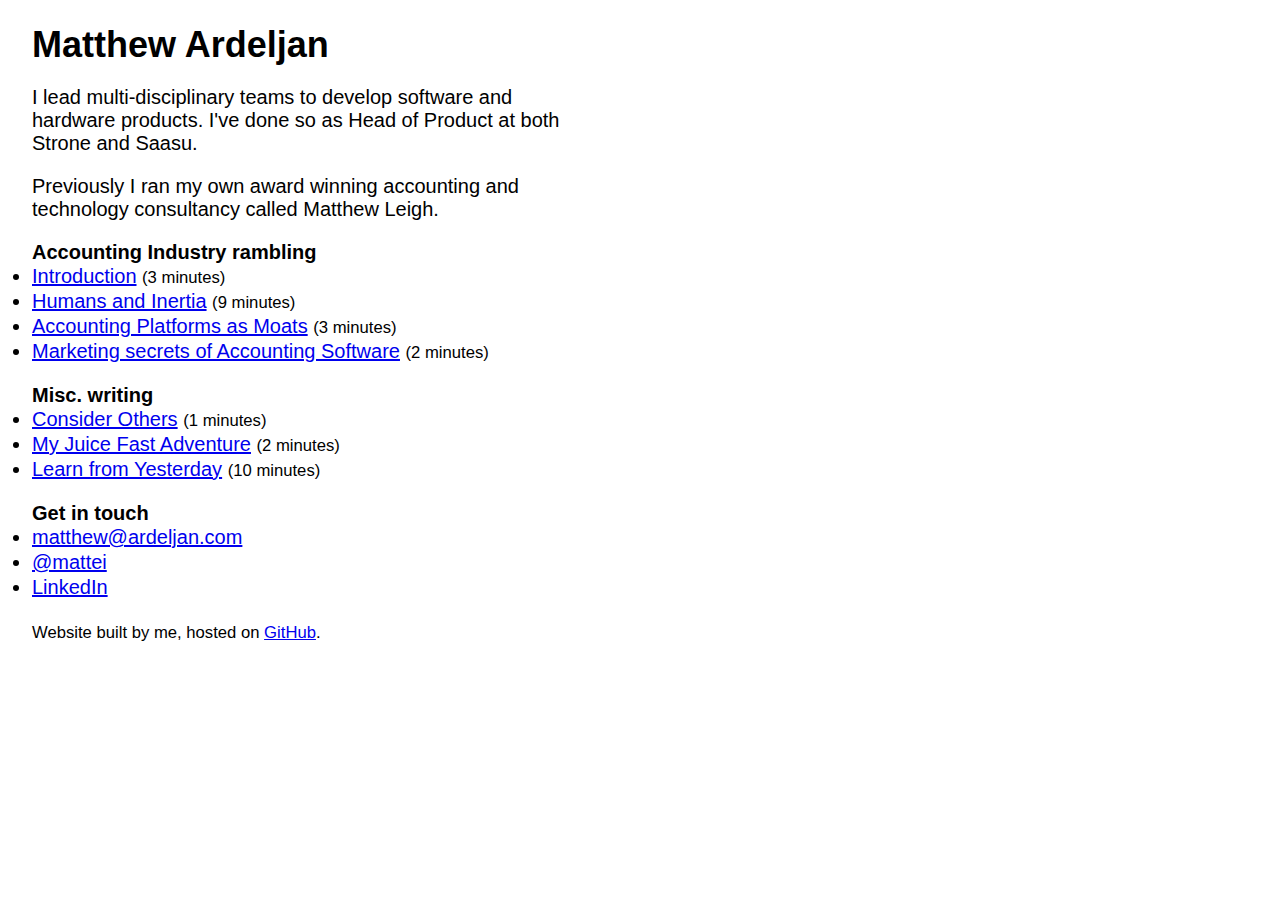
==== index.html @ bfbbd199 "char width and clean up" ====
<!DOCTYPE html>
<html lang="en">

<head>
  <meta http-equiv="Content-Type" content="text/html; charset=UTF-8">
  <meta name="description" content="Product Management, Technology and Design.">
  <meta name="keywords" content="Product Management, Technology and Design.">
  <meta name="author" content="Matthew Ardeljan">
  <meta name="viewport" content="width=device-width, initial-scale=1.0">

  <link rel="icon" type="image/png" href="./images/favicon-32x32.png" sizes="32x32" />
  <link rel="icon" type="image/png" href="./images/favicon-16x16.png" sizes="16x16" />
  <title>Matthew Ardeljan - Product Management &amp; Technologist</title>

  <style>
    html {
      -webkit-font-smoothing: antialiased;
      font-family: -apple-system, BlinkMacSystemFont, "Segoe UI", "Roboto", "Ubuntu", sans-serif;
    }

    body {
      margin: 0;
      padding: 0;
      background-color: #fff;
      font-size: 1.25rem;
      max-width: 30em;
    }

    h1 {
      margin: 1rem 0 .5rem 0;
      font-size: 2.25rem;
    }

    ul {
      font-size: 1.25rem;
      padding: 0;
      -webkit-margin-before: 0;
    }

    li {
      line-height: 1.25;
    }

    .wrapper {
      padding: .5rem 2rem;
    }
  </style>
</head>

<body>
  <div class="wrapper">
    <h1>Matthew Ardeljan</h1>
    <p>I lead multi-disciplinary teams to develop software and hardware products. I've done so as Head of Product at both Strone and Saasu.</p>
    <p>Previously I ran my own award winning accounting and technology consultancy called Matthew Leigh.</p>

    <strong>Accounting Industry rambling</strong>
    <ul>
      <li><a href="https://medium.com/@matthewardeljan/introduction-34c578c97b1c">Introduction</a> <small>(3 minutes)</small></li>
      <li><a href="https://medium.com/@matthewardeljan/humans-and-inertia-25c846086b6c">Humans and Inertia</a> <small>(9 minutes)</small></li>
      <li><a href="https://medium.com/@matthewardeljan/accounting-platforms-as-moats-b55ace66ff67">Accounting Platforms as Moats</a> <small>(3 minutes)</small></li>
      <li><a href="https://medium.com/@matthewardeljan/marketing-secrets-of-accounting-software-d48f287a34ac">Marketing secrets of Accounting Software</a> <small>(2 minutes)</small></li>
    </ul>

    <strong>Misc. writing</strong>
    <ul>
      <li><a href="https://medium.com/@matthewardeljan/consider-others-2f7f07636d3">Consider Others</a> <small>(1 minutes)</small></li>
      <li><a href="https://fityourself.club/my-juice-fast-adventure-d9068a634a79">My Juice Fast Adventure</a> <small>(2 minutes)</small></li>
      <li><a href="https://medium.com/@matthewardeljan/learn-from-yesterday-450cd631c9f9">Learn from Yesterday</a> <small>(10 minutes)</small></li>
    </ul>

    <strong>Get in touch</strong>
    <ul>
      <li><a href="mailto:matthew@ardeljan.com">matthew@ardeljan.com</a></li>
      <li><a href="https://twitter.com/mattei">@mattei</a></li>
      <li><a href="https://www.linkedin.com/in/matthewardeljan">LinkedIn</a></li>
    </ul>
    <small>Website built by me, hosted on <a href="https://github.com/mattei/matthew/">GitHub</a>.</small>
  </div>

  <script>
    (function(i, s, o, g, r, a, m) {
      i['GoogleAnalyticsObject'] = r;
      i[r] = i[r] || function() {
        (i[r].q = i[r].q || []).push(arguments)
      }, i[r].l = 1 * new Date();
      a = s.createElement(o),
        m = s.getElementsByTagName(o)[0];
      a.async = 1;
      a.src = g;
      m.parentNode.insertBefore(a, m)
    })(window, document, 'script', 'https://www.google-analytics.com/analytics.js', 'ga');
    ga('create', 'UA-15947034-8', 'auto');
    ga('send', 'pageview');
  </script>
</body>

</html>
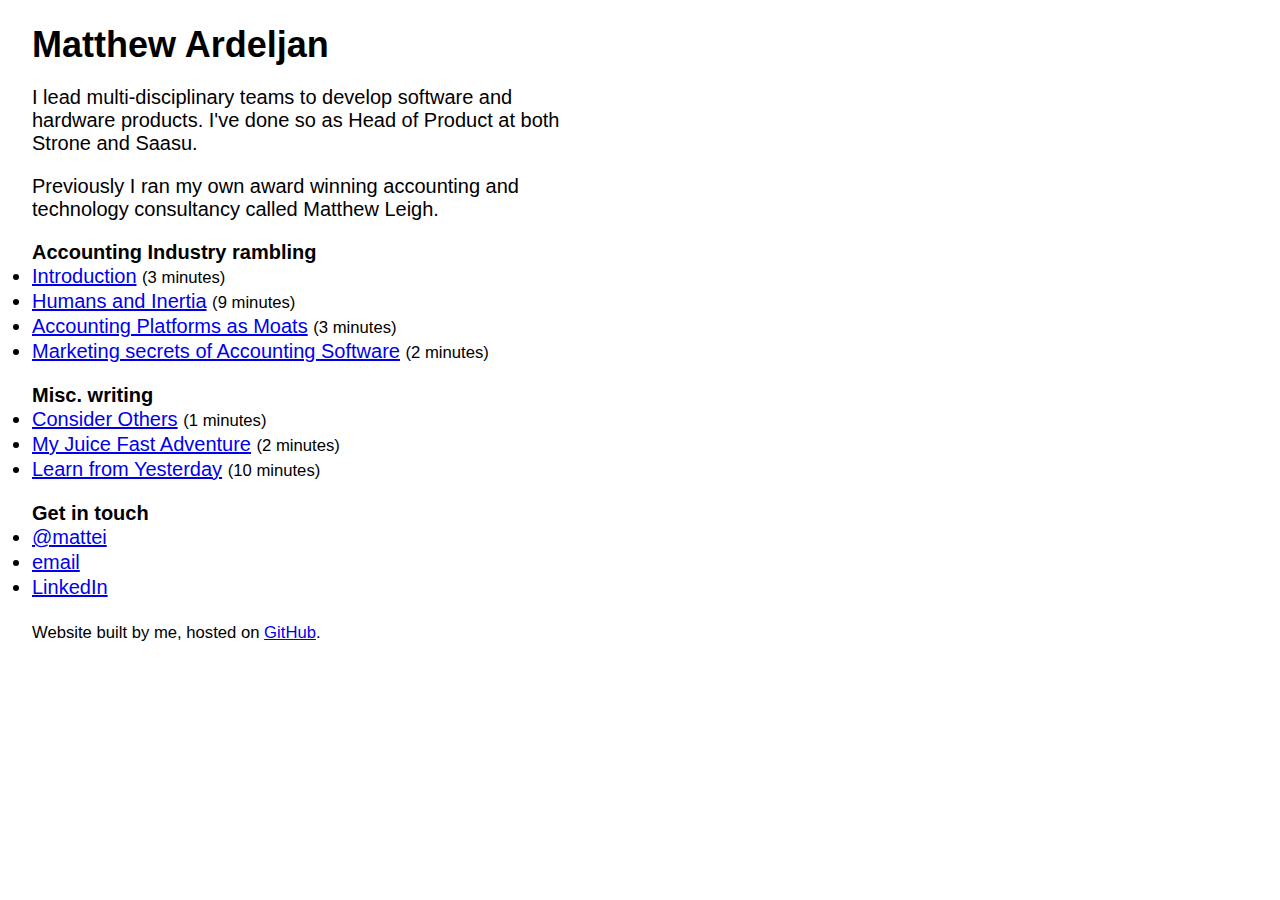
==== commit 9493341a: "content changes" ====
--- a/index.html
+++ b/index.html
@@ -70,8 +70,8 @@
 
     <strong>Get in touch</strong>
     <ul>
-      <li><a href="mailto:matthew@ardeljan.com">matthew@ardeljan.com</a></li>
       <li><a href="https://twitter.com/mattei">@mattei</a></li>
+      <li><a href="mailto:matthew@ardeljan.com">email</a></li>
       <li><a href="https://www.linkedin.com/in/matthewardeljan">LinkedIn</a></li>
     </ul>
     <small>Website built by me, hosted on <a href="https://github.com/mattei/matthew/">GitHub</a>.</small>
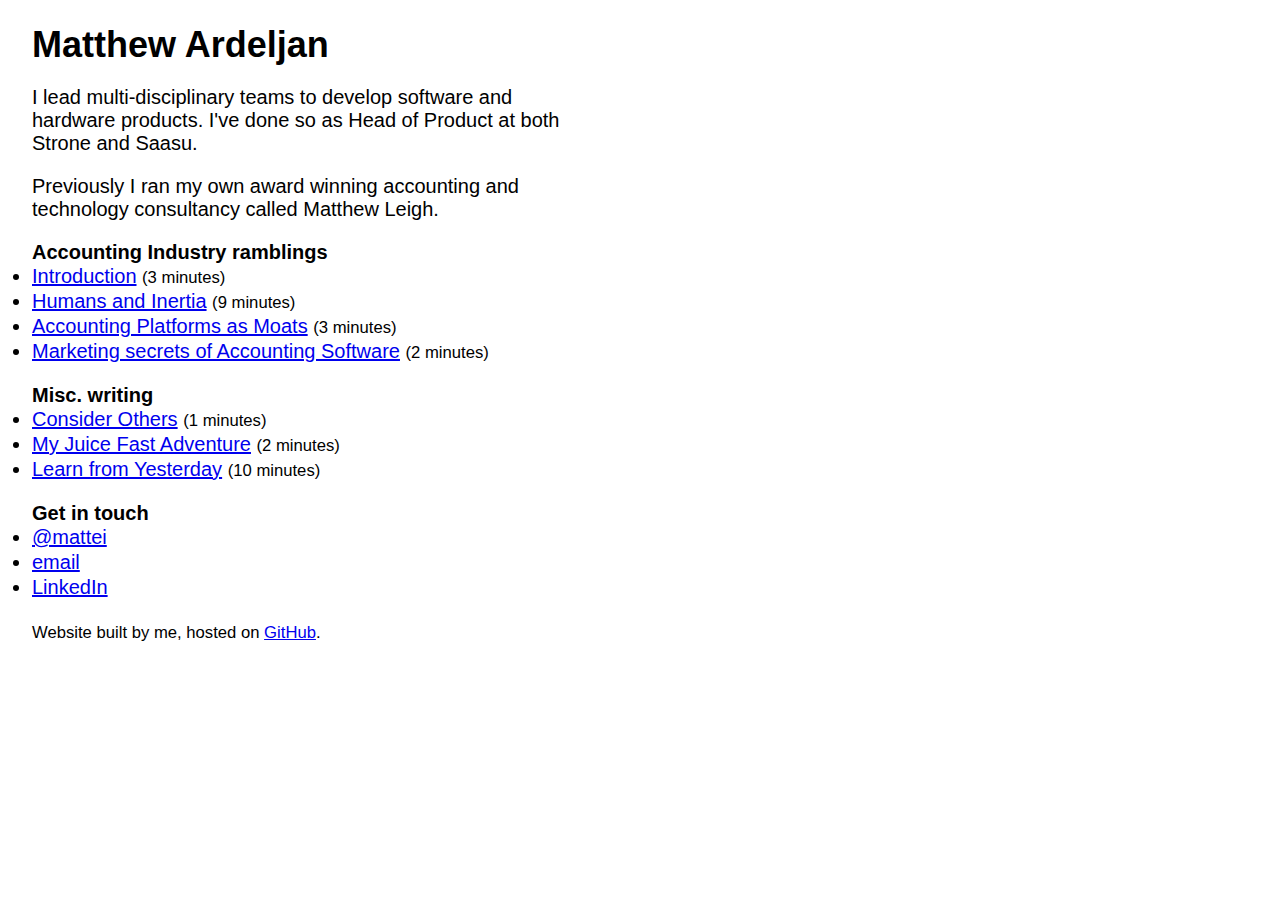
==== commit 15cc5a31: "change" ====
--- a/index.html
+++ b/index.html
@@ -53,7 +53,7 @@
     <p>I lead multi-disciplinary teams to develop software and hardware products. I've done so as Head of Product at both Strone and Saasu.</p>
     <p>Previously I ran my own award winning accounting and technology consultancy called Matthew Leigh.</p>
 
-    <strong>Accounting Industry rambling</strong>
+    <strong>Accounting Industry ramblings</strong>
     <ul>
       <li><a href="https://medium.com/@matthewardeljan/introduction-34c578c97b1c">Introduction</a> <small>(3 minutes)</small></li>
       <li><a href="https://medium.com/@matthewardeljan/humans-and-inertia-25c846086b6c">Humans and Inertia</a> <small>(9 minutes)</small></li>
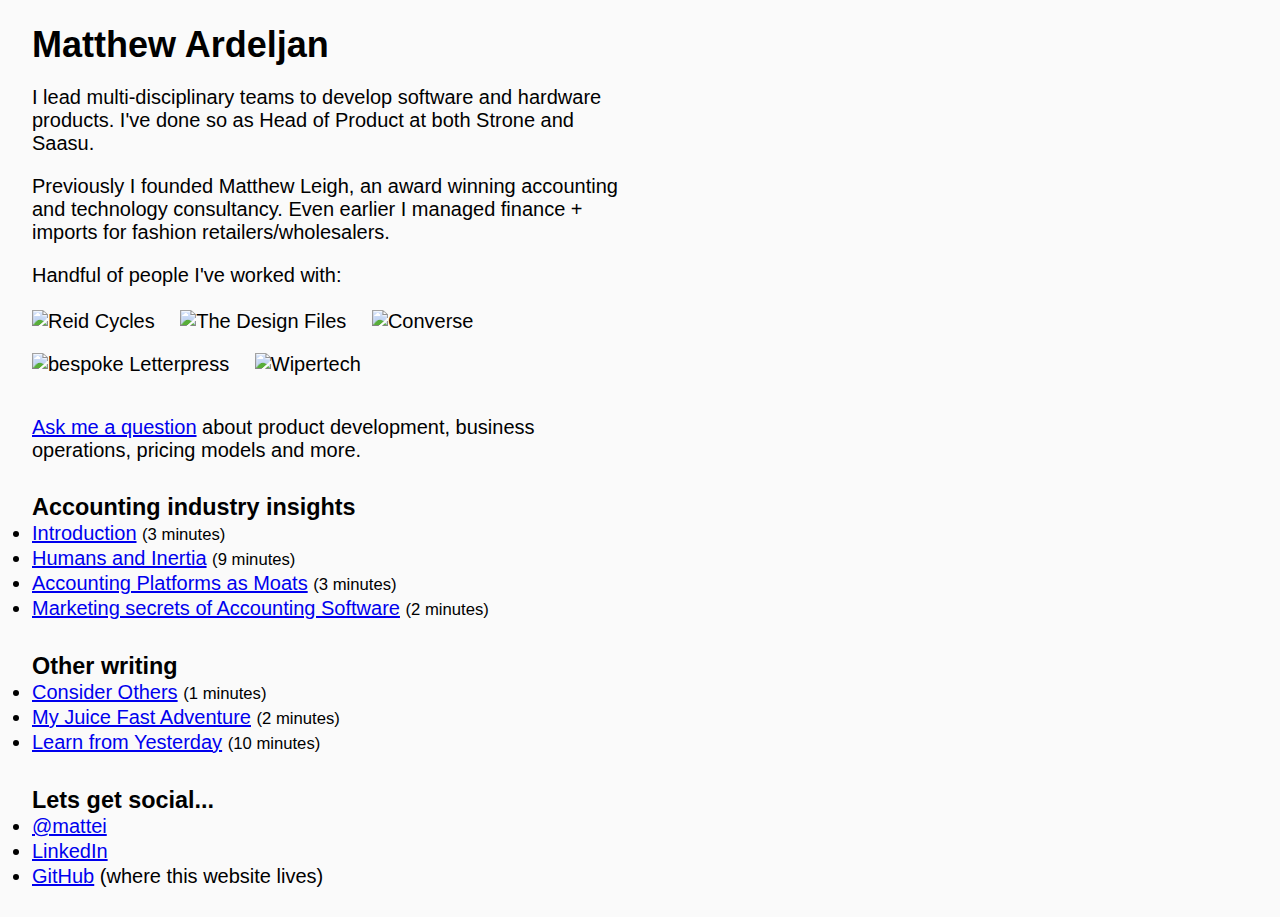
==== commit 4e6c45e7: "content changes mostly" ====
--- a/index.html
+++ b/index.html
@@ -21,14 +21,24 @@
     body {
       margin: 0;
       padding: 0;
-      background-color: #fff;
       font-size: 1.25rem;
       max-width: 30em;
+      padding: .5rem 2rem;
+      background-color: #fafafa;
     }
 
     h1 {
       margin: 1rem 0 .5rem 0;
       font-size: 2.25rem;
+    }
+
+    h3 {
+      margin: 2rem 0 0 0;
+    }
+
+    img {
+      padding: 0 1em 1em 0;
+      vertical-align: middle;;
     }
 
     ul {
@@ -40,42 +50,45 @@
     li {
       line-height: 1.25;
     }
-
-    .wrapper {
-      padding: .5rem 2rem;
-    }
   </style>
 </head>
 
 <body>
-  <div class="wrapper">
-    <h1>Matthew Ardeljan</h1>
-    <p>I lead multi-disciplinary teams to develop software and hardware products. I've done so as Head of Product at both Strone and Saasu.</p>
-    <p>Previously I ran my own award winning accounting and technology consultancy called Matthew Leigh.</p>
+  <h1>Matthew Ardeljan</h1>
+  <p>I lead multi-disciplinary teams to develop software and hardware products. I've done so as Head of Product at both Strone and Saasu.</p>
+  <p>Previously I founded Matthew Leigh, an award winning accounting and technology consultancy. Even earlier I managed finance + imports for fashion retailers/wholesalers.</p>
+  <p>
+    Handful of people I've worked with:<br/><br/>
+    <img src="images/reid.png" width="150px" alt="Reid Cycles" />
+    <img src="images/tdf.png" width="200px" alt="The Design Files" />
+    <img src="images/converse.jpg" width="190px" alt="Converse" />
+    <img src="images/bespoke.jpg" width="190px" alt="bespoke Letterpress" />
+    <!--<img src="images/cfs.png" width="190px" alt="the Cruelty Free shop" />-->
+    <img src="images/wipertech.png" width="190px" alt="Wipertech" />
+  </p>
+  <p><a href="https://21.co/matthewardeljan/">Ask me a question</a> about product development, business operations, pricing models and more.</p>
 
-    <strong>Accounting Industry ramblings</strong>
-    <ul>
-      <li><a href="https://medium.com/@matthewardeljan/introduction-34c578c97b1c">Introduction</a> <small>(3 minutes)</small></li>
-      <li><a href="https://medium.com/@matthewardeljan/humans-and-inertia-25c846086b6c">Humans and Inertia</a> <small>(9 minutes)</small></li>
-      <li><a href="https://medium.com/@matthewardeljan/accounting-platforms-as-moats-b55ace66ff67">Accounting Platforms as Moats</a> <small>(3 minutes)</small></li>
-      <li><a href="https://medium.com/@matthewardeljan/marketing-secrets-of-accounting-software-d48f287a34ac">Marketing secrets of Accounting Software</a> <small>(2 minutes)</small></li>
-    </ul>
+  <h3>Accounting industry insights</h3>
+  <ul>
+    <li><a href="https://medium.com/@matthewardeljan/introduction-34c578c97b1c">Introduction</a> <small>(3 minutes)</small></li>
+    <li><a href="https://medium.com/@matthewardeljan/humans-and-inertia-25c846086b6c">Humans and Inertia</a> <small>(9 minutes)</small></li>
+    <li><a href="https://medium.com/@matthewardeljan/accounting-platforms-as-moats-b55ace66ff67">Accounting Platforms as Moats</a> <small>(3 minutes)</small></li>
+    <li><a href="https://medium.com/@matthewardeljan/marketing-secrets-of-accounting-software-d48f287a34ac">Marketing secrets of Accounting Software</a> <small>(2 minutes)</small></li>
+  </ul>
 
-    <strong>Misc. writing</strong>
-    <ul>
-      <li><a href="https://medium.com/@matthewardeljan/consider-others-2f7f07636d3">Consider Others</a> <small>(1 minutes)</small></li>
-      <li><a href="https://fityourself.club/my-juice-fast-adventure-d9068a634a79">My Juice Fast Adventure</a> <small>(2 minutes)</small></li>
-      <li><a href="https://medium.com/@matthewardeljan/learn-from-yesterday-450cd631c9f9">Learn from Yesterday</a> <small>(10 minutes)</small></li>
-    </ul>
+  <h3>Other writing</h3>
+  <ul>
+    <li><a href="https://medium.com/@matthewardeljan/consider-others-2f7f07636d3">Consider Others</a> <small>(1 minutes)</small></li>
+    <li><a href="https://fityourself.club/my-juice-fast-adventure-d9068a634a79">My Juice Fast Adventure</a> <small>(2 minutes)</small></li>
+    <li><a href="https://medium.com/@matthewardeljan/learn-from-yesterday-450cd631c9f9">Learn from Yesterday</a> <small>(10 minutes)</small></li>
+  </ul>
 
-    <strong>Get in touch</strong>
-    <ul>
-      <li><a href="https://twitter.com/mattei">@mattei</a></li>
-      <li><a href="mailto:matthew@ardeljan.com">email</a></li>
-      <li><a href="https://www.linkedin.com/in/matthewardeljan">LinkedIn</a></li>
-    </ul>
-    <small>Website built by me, hosted on <a href="https://github.com/mattei/matthew/">GitHub</a>.</small>
-  </div>
+  <h3>Lets get social...</h3>
+  <ul>
+    <li><a href="https://twitter.com/mattei">@mattei</a></li>
+    <li><a href="https://www.linkedin.com/in/matthewardeljan">LinkedIn</a></li>
+    <li><a href="https://github.com/mattei/matthew/">GitHub</a> (where this website lives)</li>
+  </ul>
 
   <script>
     (function(i, s, o, g, r, a, m) {
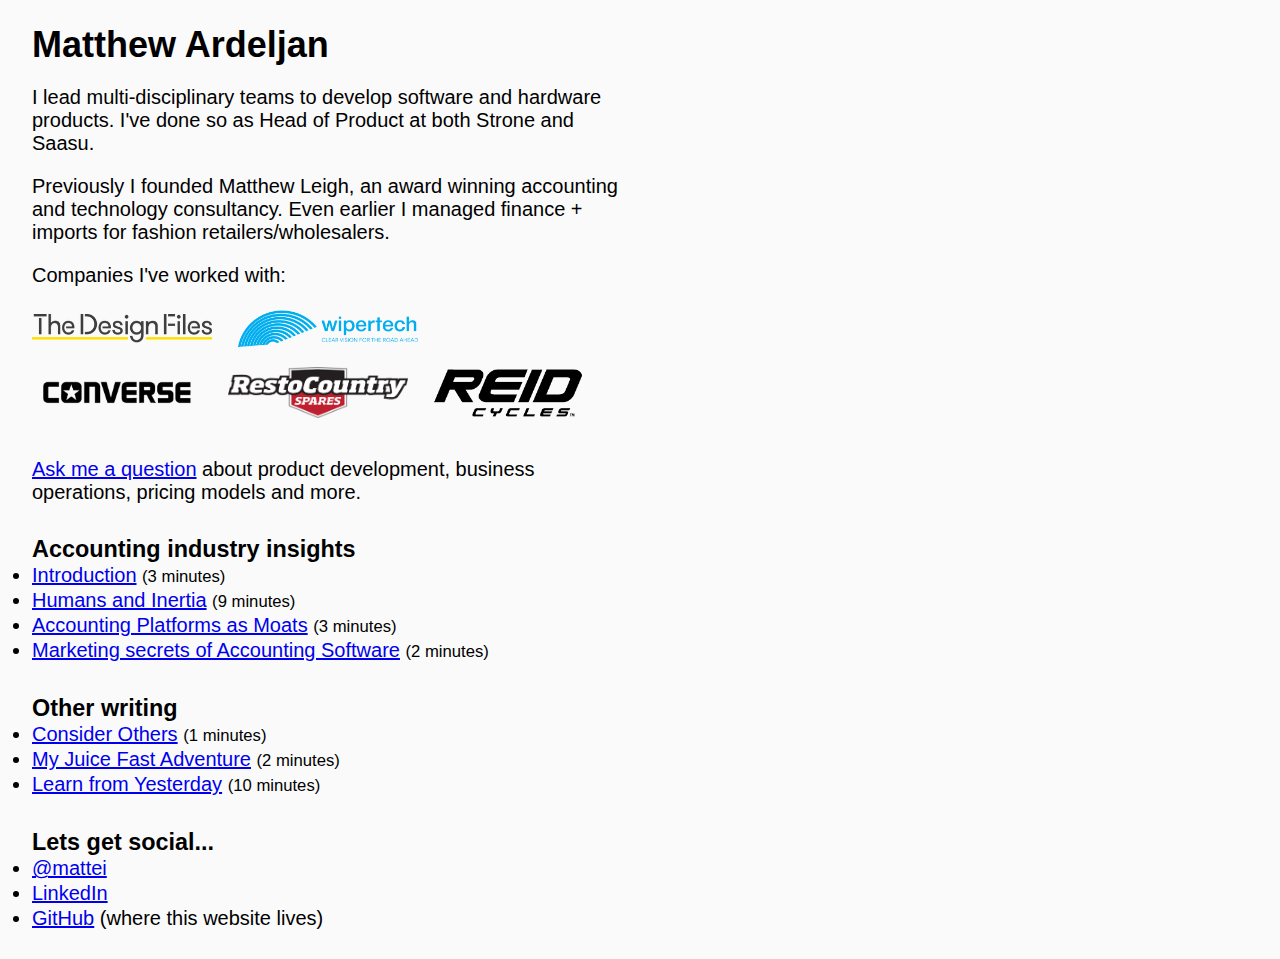
==== commit 6176c6b1: "image and content changes" ====
--- a/index.html
+++ b/index.html
@@ -45,6 +45,7 @@
       font-size: 1.25rem;
       padding: 0;
       -webkit-margin-before: 0;
+      margin-top: 0;
     }
 
     li {
@@ -58,13 +59,12 @@
   <p>I lead multi-disciplinary teams to develop software and hardware products. I've done so as Head of Product at both Strone and Saasu.</p>
   <p>Previously I founded Matthew Leigh, an award winning accounting and technology consultancy. Even earlier I managed finance + imports for fashion retailers/wholesalers.</p>
   <p>
-    Handful of people I've worked with:<br/><br/>
+    Companies I've worked with:<br/><br/>
+    <img src="images/tdf.png" width="180px" alt="The Design Files" />
+    <img src="images/wipertech.png" width="180px" alt="Wipertech" />
+    <img src="images/converse.png" width="170px" alt="Converse" />
+    <img src="images/resto.png" width="180px" alt="RestoCountry" />
     <img src="images/reid.png" width="150px" alt="Reid Cycles" />
-    <img src="images/tdf.png" width="200px" alt="The Design Files" />
-    <img src="images/converse.jpg" width="190px" alt="Converse" />
-    <img src="images/bespoke.jpg" width="190px" alt="bespoke Letterpress" />
-    <!--<img src="images/cfs.png" width="190px" alt="the Cruelty Free shop" />-->
-    <img src="images/wipertech.png" width="190px" alt="Wipertech" />
   </p>
   <p><a href="https://21.co/matthewardeljan/">Ask me a question</a> about product development, business operations, pricing models and more.</p>
 
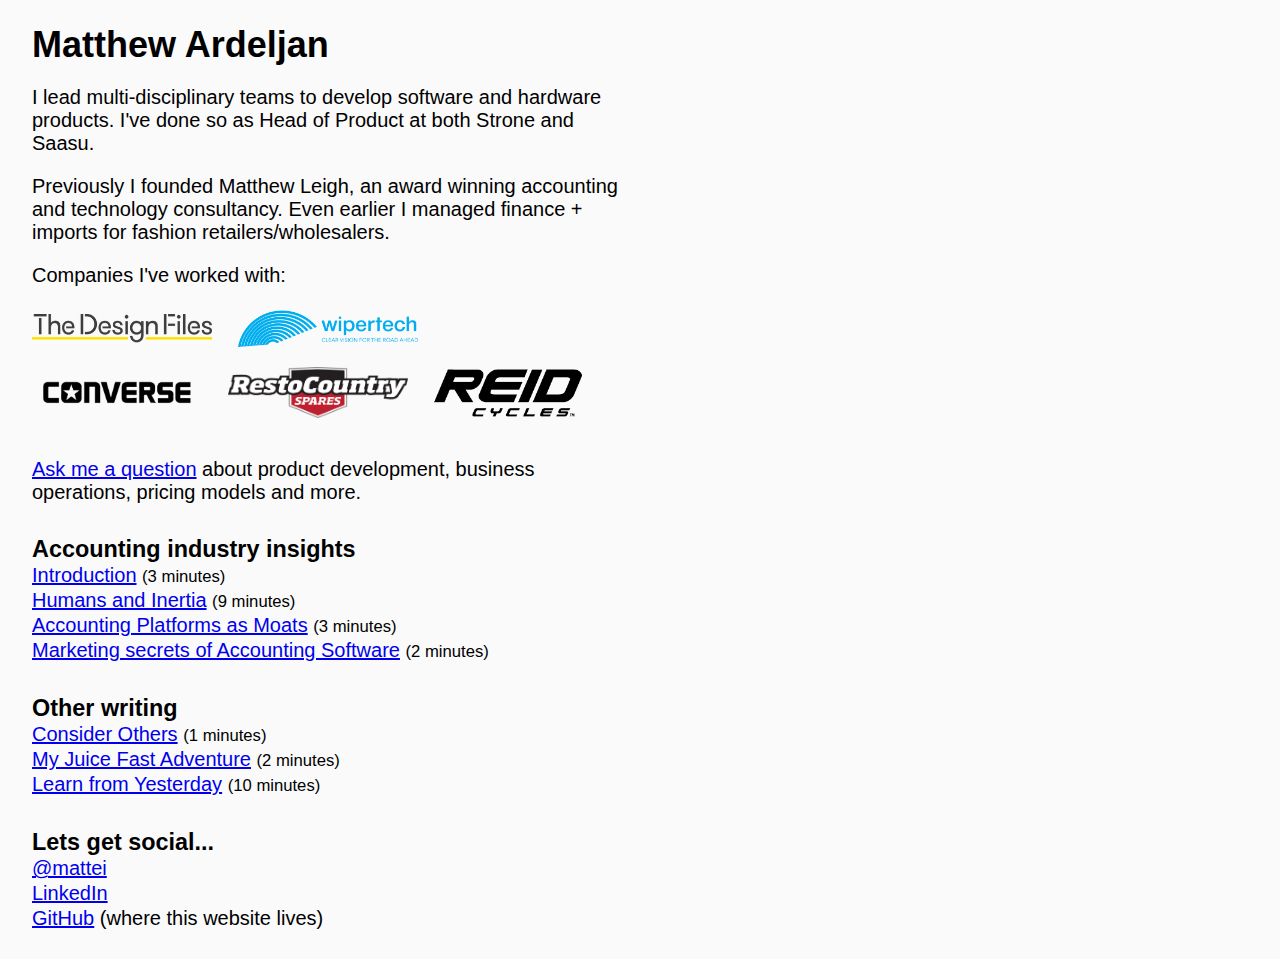
==== commit 5a619bf1: "change list style" ====
--- a/index.html
+++ b/index.html
@@ -50,6 +50,7 @@
 
     li {
       line-height: 1.25;
+      list-style: none;
     }
   </style>
 </head>
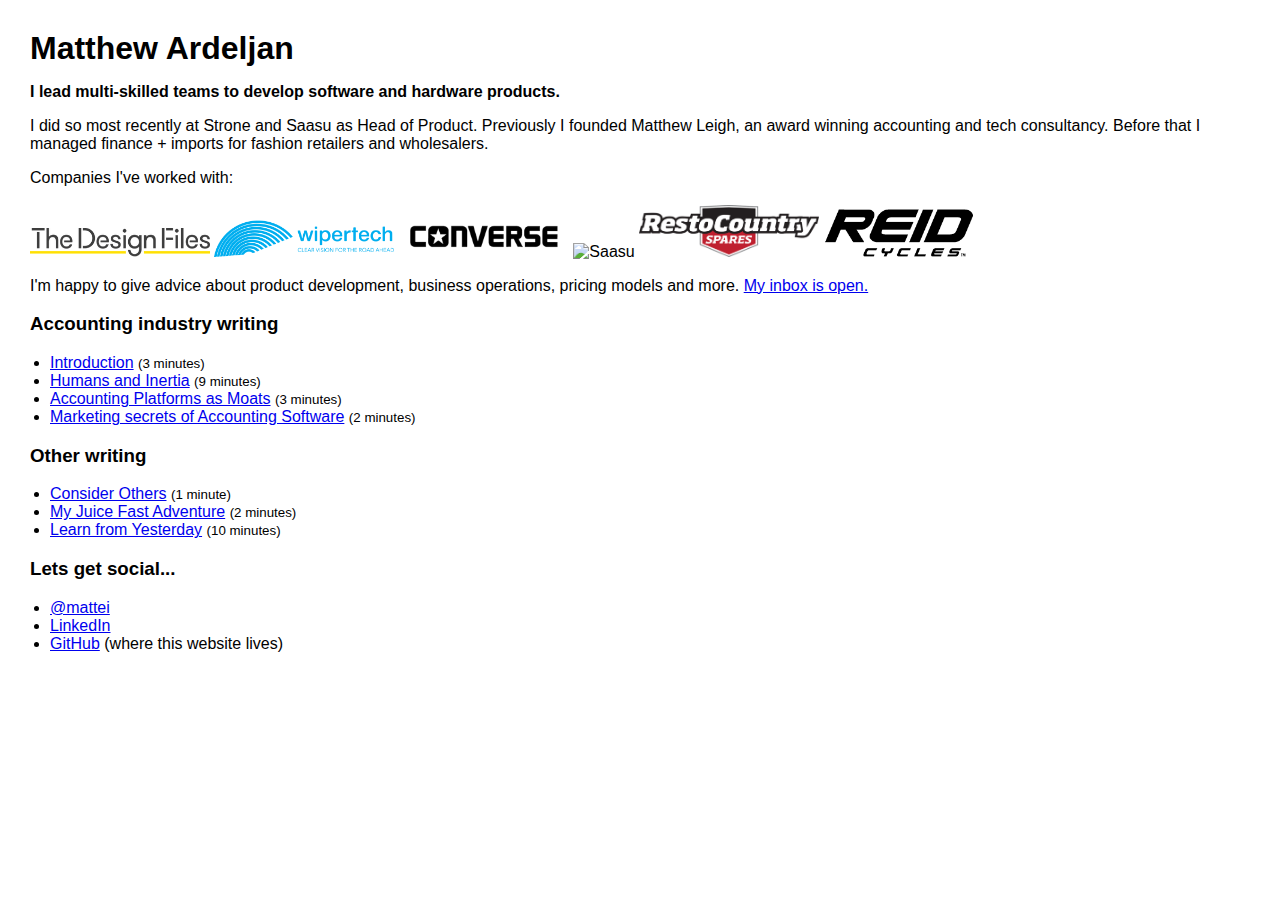
==== commit 76e5c6fa: "update language" ====
--- a/index.html
+++ b/index.html
@@ -8,68 +8,28 @@
   <meta name="author" content="Matthew Ardeljan">
   <meta name="viewport" content="width=device-width, initial-scale=1.0">
 
-  <link rel="icon" type="image/png" href="./images/favicon-32x32.png" sizes="32x32" />
-  <link rel="icon" type="image/png" href="./images/favicon-16x16.png" sizes="16x16" />
+  <link rel="stylesheet" type="text/css" href="style.css" />
+  <link rel="icon" type="image/png" href="./images/favicon-32x32_20170201.png" sizes="32x32" />
+  <link rel="icon" type="image/png" href="./images/favicon-16x16_20170201.png" sizes="16x16" />
   <title>Matthew Ardeljan - Product Management &amp; Technologist</title>
-
-  <style>
-    html {
-      -webkit-font-smoothing: antialiased;
-      font-family: -apple-system, BlinkMacSystemFont, "Segoe UI", "Roboto", "Ubuntu", sans-serif;
-    }
-
-    body {
-      margin: 0;
-      padding: 0;
-      font-size: 1.25rem;
-      max-width: 30em;
-      padding: .5rem 2rem;
-      background-color: #fafafa;
-    }
-
-    h1 {
-      margin: 1rem 0 .5rem 0;
-      font-size: 2.25rem;
-    }
-
-    h3 {
-      margin: 2rem 0 0 0;
-    }
-
-    img {
-      padding: 0 1em 1em 0;
-      vertical-align: middle;;
-    }
-
-    ul {
-      font-size: 1.25rem;
-      padding: 0;
-      -webkit-margin-before: 0;
-      margin-top: 0;
-    }
-
-    li {
-      line-height: 1.25;
-      list-style: none;
-    }
-  </style>
 </head>
 
 <body>
   <h1>Matthew Ardeljan</h1>
-  <p>I lead multi-disciplinary teams to develop software and hardware products. I've done so as Head of Product at both Strone and Saasu.</p>
-  <p>Previously I founded Matthew Leigh, an award winning accounting and technology consultancy. Even earlier I managed finance + imports for fashion retailers/wholesalers.</p>
+  <p><strong>I lead multi-skilled teams to develop software and hardware products.</strong></p>
+  <p>I did so most recently at Strone and Saasu as Head of Product. Previously I founded Matthew Leigh, an award winning accounting and tech consultancy. Before that I managed finance + imports for fashion retailers and wholesalers.</p>
   <p>
     Companies I've worked with:<br/><br/>
     <img src="images/tdf.png" width="180px" alt="The Design Files" />
     <img src="images/wipertech.png" width="180px" alt="Wipertech" />
     <img src="images/converse.png" width="170px" alt="Converse" />
-    <img src="images/resto.png" width="180px" alt="RestoCountry" />
+    <img src="images/saasu.png" width="170px" alt="Saasu" />
+    <img src="images/resto.png" width="180px" alt="Resto Country" />
     <img src="images/reid.png" width="150px" alt="Reid Cycles" />
   </p>
-  <p><a href="https://21.co/matthewardeljan/">Ask me a question</a> about product development, business operations, pricing models and more.</p>
+  <p>I'm happy to give advice about product development, business operations, pricing models and more. <a href="mailto:matthew@ardeljan.com?subject=Advice/Comment&body=Hi%20Matthew!%0D%0AMy%20name%20is%20">My inbox is open.</a></p>
 
-  <h3>Accounting industry insights</h3>
+  <h3>Accounting industry writing</h3>
   <ul>
     <li><a href="https://medium.com/@matthewardeljan/introduction-34c578c97b1c">Introduction</a> <small>(3 minutes)</small></li>
     <li><a href="https://medium.com/@matthewardeljan/humans-and-inertia-25c846086b6c">Humans and Inertia</a> <small>(9 minutes)</small></li>
@@ -77,9 +37,16 @@
     <li><a href="https://medium.com/@matthewardeljan/marketing-secrets-of-accounting-software-d48f287a34ac">Marketing secrets of Accounting Software</a> <small>(2 minutes)</small></li>
   </ul>
 
+  <!--<h3>Book Notes</h3>
+  <ul>
+    <li><a href="#"></a> <small></small></li>
+    <li><a href="#"></a> <small></small></li>
+    <li><a href="#"></a> <small></small></li>
+  </ul>-->
+
   <h3>Other writing</h3>
   <ul>
-    <li><a href="https://medium.com/@matthewardeljan/consider-others-2f7f07636d3">Consider Others</a> <small>(1 minutes)</small></li>
+    <li><a href="https://medium.com/@matthewardeljan/consider-others-2f7f07636d3">Consider Others</a> <small>(1 minute)</small></li>
     <li><a href="https://fityourself.club/my-juice-fast-adventure-d9068a634a79">My Juice Fast Adventure</a> <small>(2 minutes)</small></li>
     <li><a href="https://medium.com/@matthewardeljan/learn-from-yesterday-450cd631c9f9">Learn from Yesterday</a> <small>(10 minutes)</small></li>
   </ul>
--- a/style.css
+++ b/style.css
@@ -0,0 +1,28 @@
+html {
+  -webkit-font-smoothing: antialiased;
+  font-family:  -apple-system, BlinkMacSystemFont, "Segoe UI", "Roboto", "Ubuntu", sans-serif;
+  background: ;
+}
+
+body {
+  margin: 30px;
+}
+
+h1 {
+  margin-bottom: 0px;
+}
+
+h2 {
+  margin-top: 40px;
+  margin-bottom: 10px;
+}
+
+ul {
+  -webkit-margin-before: 0;
+  -webkit-padding-start: 20px;
+}
+
+strong {
+  margin-bottom: 4px;
+  display: block;
+}
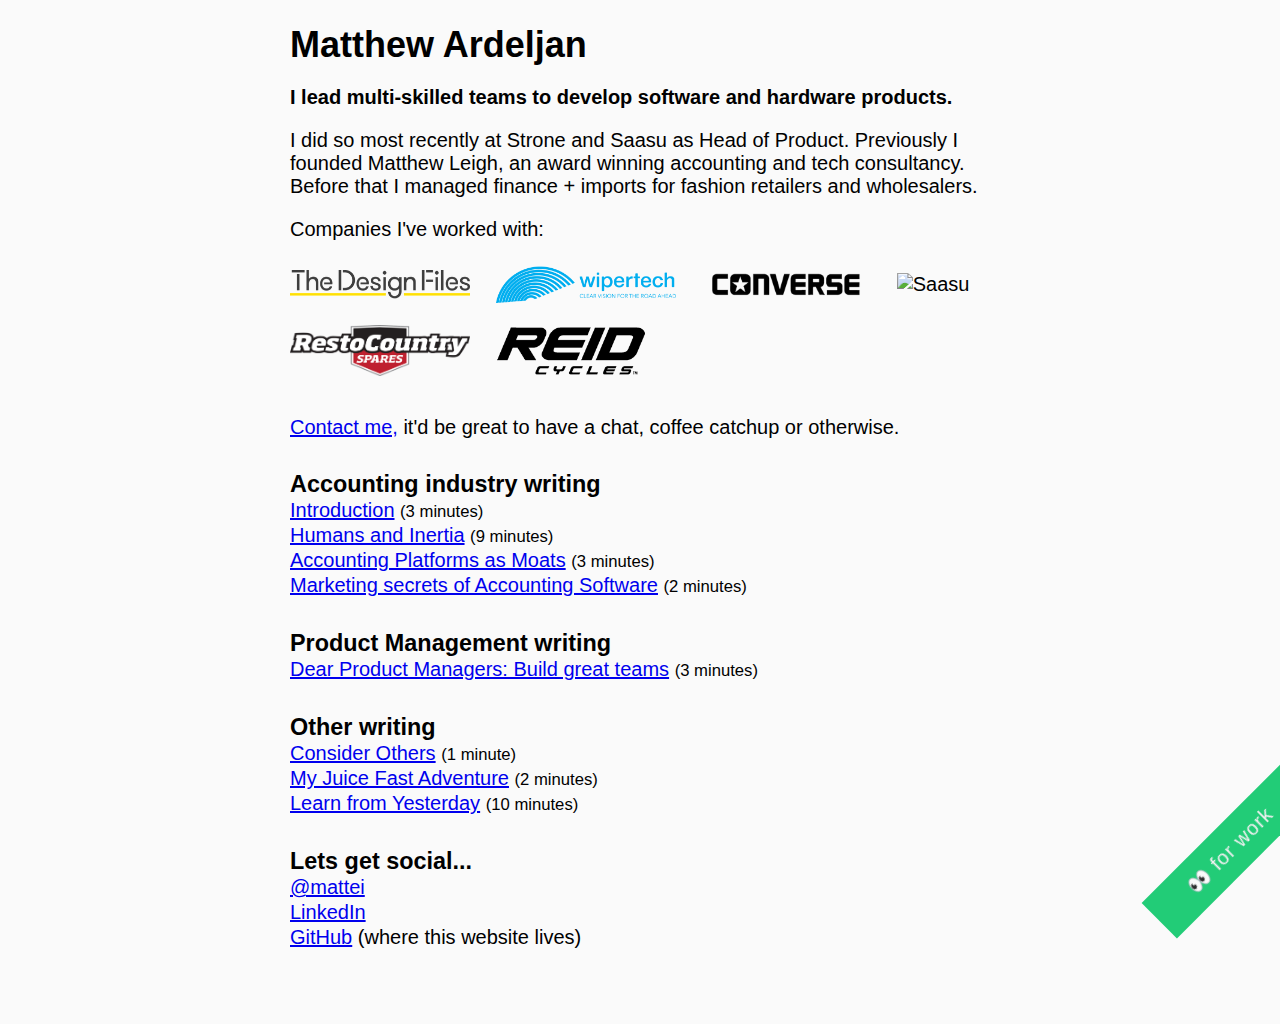
==== commit cc14d7b2: "work banner" ====
--- a/index.html
+++ b/index.html
@@ -18,6 +18,9 @@
   <h1>Matthew Ardeljan</h1>
   <p><strong>I lead multi-skilled teams to develop software and hardware products.</strong></p>
   <p>I did so most recently at Strone and Saasu as Head of Product. Previously I founded Matthew Leigh, an award winning accounting and tech consultancy. Before that I managed finance + imports for fashion retailers and wholesalers.</p>
+
+  <div class="corner-ribbon bottom-right sticky green">👀 for work</div>
+
   <p>
     Companies I've worked with:<br/><br/>
     <img src="images/tdf.png" width="180px" alt="The Design Files" />
@@ -27,7 +30,7 @@
     <img src="images/resto.png" width="180px" alt="Resto Country" />
     <img src="images/reid.png" width="150px" alt="Reid Cycles" />
   </p>
-  <p>I'm happy to give advice about product development, business operations, pricing models and more. <a href="mailto:matthew@ardeljan.com?subject=Advice/Comment&body=Hi%20Matthew!%0D%0AMy%20name%20is%20">My inbox is open.</a></p>
+  <p><a href="mailto:matthew@ardeljan.com?subject=Chat/Advice&body=Hi%20Matthew!%0D%0AMy%20name%20is%20">Contact me,</a> it'd be great to have a chat, coffee catchup or otherwise.</p>
 
   <h3>Accounting industry writing</h3>
   <ul>
@@ -37,12 +40,10 @@
     <li><a href="https://medium.com/@matthewardeljan/marketing-secrets-of-accounting-software-d48f287a34ac">Marketing secrets of Accounting Software</a> <small>(2 minutes)</small></li>
   </ul>
 
-  <!--<h3>Book Notes</h3>
+  <h3>Product Management writing</h3>
   <ul>
-    <li><a href="#"></a> <small></small></li>
-    <li><a href="#"></a> <small></small></li>
-    <li><a href="#"></a> <small></small></li>
-  </ul>-->
+    <li><a href="https://medium.com/@matthewardeljan/dear-product-managers-build-great-teams-98e4ccdd3f98">Dear Product Managers: Build great teams</a> <small>(3 minutes)</small></li>
+  </ul>
 
   <h3>Other writing</h3>
   <ul>
@@ -57,6 +58,8 @@
     <li><a href="https://www.linkedin.com/in/matthewardeljan">LinkedIn</a></li>
     <li><a href="https://github.com/mattei/matthew/">GitHub</a> (where this website lives)</li>
   </ul>
+
+  <br/><br/>
 
   <script>
     (function(i, s, o, g, r, a, m) {
--- a/style.css
+++ b/style.css
@@ -1,28 +1,73 @@
 html {
   -webkit-font-smoothing: antialiased;
-  font-family:  -apple-system, BlinkMacSystemFont, "Segoe UI", "Roboto", "Ubuntu", sans-serif;
-  background: ;
+  font-family: -apple-system, BlinkMacSystemFont, "Segoe UI", "Roboto", "Ubuntu", sans-serif;
 }
 
 body {
-  margin: 30px;
+  margin: 0 auto;
+  padding: 0;
+  font-size: 1.25rem;
+  max-width: 35em;
+  padding: .5rem 2rem;
+  background-color: #fafafa;
 }
 
 h1 {
-  margin-bottom: 0px;
+  margin: 1rem 0 .5rem 0;
+  font-size: 2.25rem;
 }
 
-h2 {
-  margin-top: 40px;
-  margin-bottom: 10px;
+h3 {
+  margin: 2rem 0 0 0;
+}
+
+img {
+  padding: 0 1em 1em 0;
+  vertical-align: middle;
 }
 
 ul {
+  font-size: 1.25rem;
+  padding: 0;
   -webkit-margin-before: 0;
-  -webkit-padding-start: 20px;
+  margin-top: 0;
 }
 
-strong {
-  margin-bottom: 4px;
-  display: block;
+li {
+  line-height: 1.25;
+  list-style: none;
 }
+
+.corner-ribbon{
+  width: 200px;
+  background: #e43;
+  position: absolute;
+  top: 25px;
+  left: -50px;
+  text-align: center;
+  line-height: 50px;
+  letter-spacing: 1px;
+  color: #f0f0f0;
+  transform: rotate(-45deg);
+  -webkit-transform: rotate(-45deg);
+}
+
+/* Corner ribbon from https://codepen.io/eode9/pen/twkKm */
+.corner-ribbon.sticky{
+  position: fixed;
+}
+
+.corner-ribbon.shadow{
+  box-shadow: 0 0 3px rgba(0,0,0,.3);
+}
+
+.corner-ribbon.bottom-right{
+  top: auto;
+  right: -50px;
+  bottom: 25px;
+  left: auto;
+  transform: rotate(-45deg);
+  -webkit-transform: rotate(-45deg);
+}
+
+.corner-ribbon.green{background: #2c7;}
